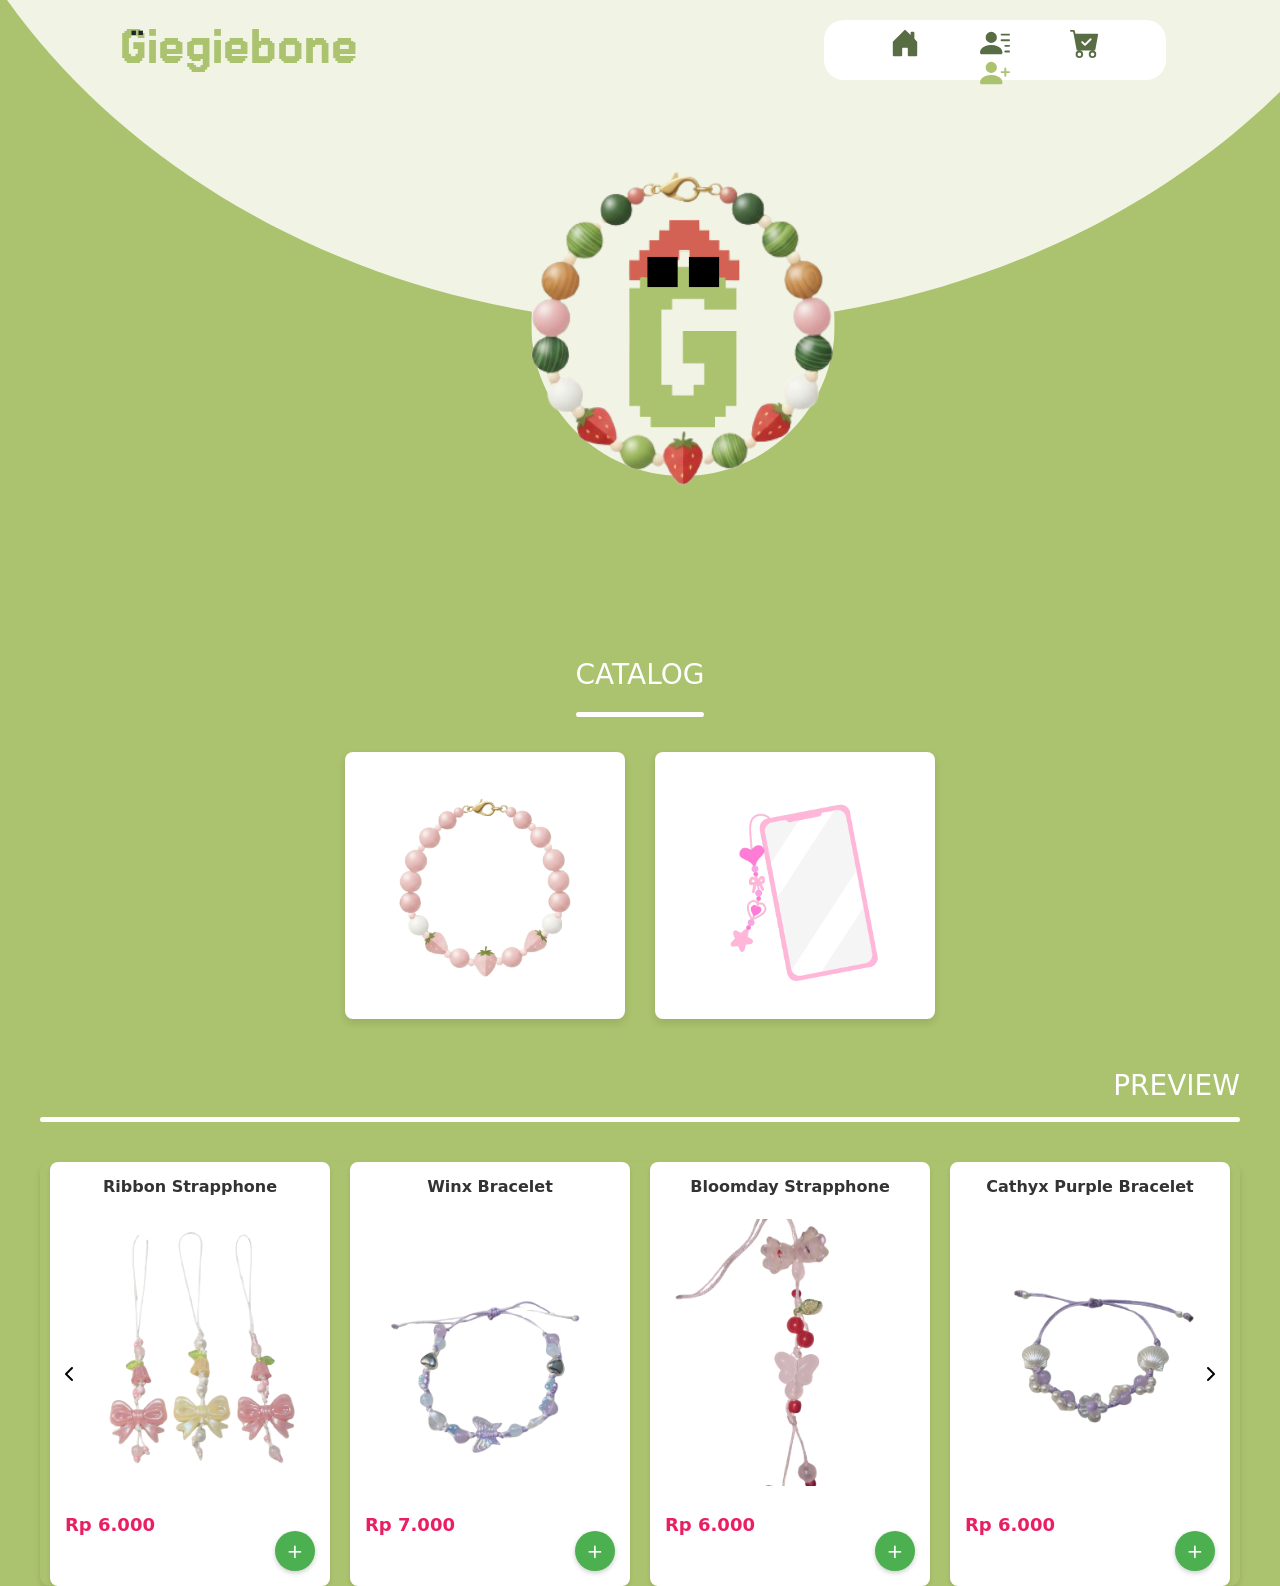
==== index.html @ fbf017ae "menambahkan halaman admin" ====
<!doctype html>
<html lang="en">

<head>
    <meta charset="utf-8">
    <meta name="viewport" content="width=device-width, initial-scale=1">
    <!--Link google icons-->
    <link rel="stylesheet" href="https://fonts.googleapis.com/css2?family=Material+Symbols+Rounded:opsz,wght,FILL,GRAD@20..48,100..700,0..1,-50..200&icon_names=add_circle" />

    <!--Link swiperjs css-->
    <link rel="stylesheet" href="https://cdn.jsdelivr.net/npm/swiper@12/swiper-bundle.min.css">
    <title>HOME</title>
    <link href="https://cdn.jsdelivr.net/npm/bootstrap@5.3.8/dist/css/bootstrap.min.css" rel="stylesheet"
        integrity="sha384-sRIl4kxILFvY47J16cr9ZwB07vP4J8+LH7qKQnuqkuIAvNWLzeN8tE5YBujZqJLB" crossorigin="anonymous">
    <link href="https://fonts.googleapis.com/css2?family=Jersey+15&display=swap" rel="stylesheet">

    <link rel="stylesheet" href="style.css">
</head>

<body>
    <div class="containerimg">
        <div class="circle">
            <div class="wrapnavbar">
                <div class="leftnavbar">
                    <div>
                        <h1 class="textgiegiebone"  >Giegiebone</h1>
                        <img class="atastext" src="img/^.svg" alt="">
                        <h1
                            style="font-family: 'Jersey 15', sans-serif; margin-top: -10px; margin-left: 10px; position: absolute;">
                            ..</h1>
                    </div>
                </div>
                <div class="rightnavbar">
                    <div class="navbar">
                        <a id="icon" href="index.html">
                            <svg style="color: #586D43;" xmlns="http://www.w3.org/2000/svg" class="icon"
                                fill="currentColor" class="bi bi-house-door-fill" viewBox="0 0 16 16">
                                <path
                                    d="M6.5 14.5v-3.505c0-.245.25-.495.5-.495h2c.25 0 .5.25.5.5v3.5a.5.5 0 0 0 .5.5h4a.5.5 0 0 0 .5-.5v-7a.5.5 0 0 0-.146-.354L13 5.793V2.5a.5.5 0 0 0-.5-.5h-1a.5.5 0 0 0-.5.5v1.293L8.354 1.146a.5.5 0 0 0-.708 0l-6 6A.5.5 0 0 0 1.5 7.5v7a.5.5 0 0 0 .5.5h4a.5.5 0 0 0 .5-.5" />
                            </svg></a>
                        <div id="icon">
                            <svg style="color: #586D43;" xmlns="http://www.w3.org/2000/svg" class="icon"
                                fill="currentColor" class="bi bi-person-lines-fill" viewBox="0 0 16 16">
                                <path
                                    d="M6 8a3 3 0 1 0 0-6 3 3 0 0 0 0 6m-5 6s-1 0-1-1 1-4 6-4 6 3 6 4-1 1-1 1zM11 3.5a.5.5 0 0 1 .5-.5h4a.5.5 0 0 1 0 1h-4a.5.5 0 0 1-.5-.5m.5 2.5a.5.5 0 0 0 0 1h4a.5.5 0 0 0 0-1zm2 3a.5.5 0 0 0 0 1h2a.5.5 0 0 0 0-1zm0 3a.5.5 0 0 0 0 1h2a.5.5 0 0 0 0-1z" />
                            </svg>
                        </div>
                        <div id="icon" class="icon-cart"><svg style="color: #586D43;" xmlns="http://www.w3.org/2000/svg" class="icon"
                                fill="currentColor" class="bi bi-cart-check-fill" viewBox="0 0 16 16">
                                <path
                                    d="M.5 1a.5.5 0 0 0 0 1h1.11l.401 1.607 1.498 7.985A.5.5 0 0 0 4 12h1a2 2 0 1 0 0 4 2 2 0 0 0 0-4h7a2 2 0 1 0 0 4 2 2 0 0 0 0-4h1a.5.5 0 0 0 .491-.408l1.5-8A.5.5 0 0 0 14.5 3H2.89l-.405-1.621A.5.5 0 0 0 2 1zM6 14a1 1 0 1 1-2 0 1 1 0 0 1 2 0m7 0a1 1 0 1 1-2 0 1 1 0 0 1 2 0m-1.646-7.646-3 3a.5.5 0 0 1-.708 0l-1.5-1.5a.5.5 0 1 1 .708-.708L8 8.293l2.646-2.647a.5.5 0 0 1 .708.708" />
                            </svg></div>
                        <a id="icon" href="register.html"><svg style="color: #ABC26E;" xmlns="http://www.w3.org/2000/svg" class="icon"
                                fill="currentColor" class="bi bi-person-plus-fill" viewBox="0 0 16 16">
                                <path d="M1 14s-1 0-1-1 1-4 6-4 6 3 6 4-1 1-1 1zm5-6a3 3 0 1 0 0-6 3 3 0 0 0 0 6" />
                                <path fill-rule="evenodd"
                                    d="M13.5 5a.5.5 0 0 1 .5.5V7h1.5a.5.5 0 0 1 0 1H14v1.5a.5.5 0 0 1-1 0V8h-1.5a.5.5 0 0 1 0-1H13V5.5a.5.5 0 0 1 .5-.5" />
                            </svg></a>
                    </div>
                </div>
            </div>
            <img class="imageawal" src="img/Gibon.png" alt="">
        </div>
    </div>
      <div class="catalog-section">
        <div class="catalog-title-container">
            <h2 class="catalog-title">CATALOG</h2>
            <div class="catalog-title-underline"></div>
        </div>
        
        <div class="catalog-images">
            <a href="gelang.html" target="_blank">
                    <img src="img/gelang-catalog.png" alt="catalog" class="catalog-image"> </a> 

                    <a href="strapphone.html" target="_blank">
                        <img src="img/strap.png" alt="catalog" class="catalog-image"> </a> 
        </div>
    </div>


 <div class="product-slider-container">
        <div class="slider-title-container">
            <h2 class="slider-title">PREVIEW</h2>
            <div class="title-underline"></div>
        </div>
        
        <div class="slider-wrapper">
            <div class="product-container" id="product-container">
                <!-- Produk 1 -->
                <div class="product-card">
                    <div class="product-info">
                        <h3 class="product-title">Ribbon Strapphone</h3>
                    </div>
                    <div class="product-image-container">
                        <img src="img/product1.png" alt="Produk 1" class="product-image">
                    </div>
                    <div class="product-bottom">
                        <div class="product-price">Rp 6.000</div>
                        <button class="add-product-btn">+</button>
                    </div>
                </div>

                <!-- Produk 2 -->
                <div class="product-card">
                    <div class="product-info">
                        <h3 class="product-title">Winx Bracelet</h3>
                    </div>
                    <div class="product-image-container">
                        <img src="img/product2.png" alt="Produk 2" class="product-image">
                    </div>
                    <div class="product-bottom">
                        <div class="product-price">Rp 7.000</div>
                        <button class="add-product-btn">+</button>
                    </div>
                </div>

                <!-- Produk 3 -->
                <div class="product-card">
                    <div class="product-info">
                        <h3 class="product-title">Bloomday Strapphone</h3>
                    </div>
                    <div class="product-image-container">
                        <img src="img/product3.png" alt="Produk 3" class="product-image">
                    </div>
                    <div class="product-bottom">
                        <div class="product-price">Rp 6.000</div>
                        <button class="add-product-btn">+</button>
                    </div>
                </div>

                <!-- Produk 4 -->
                <div class="product-card">
                    <div class="product-info">
                        <h3 class="product-title">Cathyx Purple Bracelet</h3>
                    </div>
                    <div class="product-image-container">
                        <img src="img/product4.png" alt="Produk 4" class="product-image">
                    </div>
                    <div class="product-bottom">
                        <div class="product-price">Rp 6.000</div>
                        <button class="add-product-btn">+</button>
                    </div>
                </div>

                <!-- Produk 5 -->
                <div class="product-card">
                    <div class="product-info">
                        <h3 class="product-title">Bellflower Strapphone</h3>
                    </div>
                    <div class="product-image-container">
                        <img src="img/product5.png" alt="Produk 5" class="product-image">
                    </div>
                    <div class="product-bottom">
                        <div class="product-price">Rp 6.000</div>
                        <button class="add-product-btn">+</button>
                    </div>
                </div>

                <!-- Produk 6 -->
                <div class="product-card">
                    <div class="product-info">
                        <h3 class="product-title">Fears Bracelet</h3>
                    </div>
                    <div class="product-image-container">
                        <img src="img/product6.png" alt="Produk 6" class="product-image">
                    </div>
                    <div class="product-bottom">
                        <div class="product-price">Rp 6.000</div>
                        <button class="add-product-btn">+</button>
                    </div>
                </div>

                <!-- Produk 7 -->
                <div class="product-card">
                    <div class="product-info">
                        <h3 class="product-title">Lanarey Bracelet</h3>
                    </div>
                    <div class="product-image-container">
                        <img src="img/product7.png" alt="Produk 7" class="product-image">
                    </div>
                    <div class="product-bottom">
                        <div class="product-price">Rp 6.000</div>
                        <button class="add-product-btn">+</button>
                    </div>
                </div>

                <!-- Produk 8 -->
                <div class="product-card">
                    <div class="product-info">
                        <h3 class="product-title">Lacroix Bracelet</h3>
                    </div>
                    <div class="product-image-container">
                        <img src="img/product8.png" alt="Produk 8" class="product-image">
                    </div>
                    <div class="product-bottom">
                        <div class="product-price">Rp 7.000</div>
                        <button class="add-product-btn">+</button>
                    </div>
                </div>

                <!-- Produk 9 -->
                <div class="product-card">
                    <div class="product-info">
                        <h3 class="product-title">Lowkey Bracelet</h3>
                    </div>
                    <div class="product-image-container">
                        <img src="img/product9.png" alt="Produk 9" class="product-image">
                    </div>
                    <div class="product-bottom">
                        <div class="product-price">Rp 8.000</div>
                        <button class="add-product-btn">+</button>
                    </div>
                </div>

                <!-- Produk 10 -->
                <div class="product-card">
                    <div class="product-info">
                        <h3 class="product-title">Lovaire Bracelet</h3>
                    </div>
                    <div class="product-image-container">
                        <img src="img/product10.png" alt="Produk 10" class="product-image">
                    </div>
                    <div class="product-bottom">
                        <div class="product-price">Rp 6.000</div>
                        <button class="add-product-btn">+</button>
                    </div>
                </div>

                <!-- Produk 11 -->
                <div class="product-card">
                    <div class="product-info">
                        <h3 class="product-title">Lover Bracelet</h3>
                    </div>
                    <div class="product-image-container">
                        <img src="img/product11.png" alt="Produk 11" class="product-image">
                    </div>
                    <div class="product-bottom">
                        <div class="product-price">Rp 6.000</div>
                        <button class="add-product-btn">+</button>
                    </div>
                </div>

                <!-- Produk 12 -->
                <div class="product-card">
                    <div class="product-info">
                        <h3 class="product-title">Starry Bracelet</h3>
                    </div>
                    <div class="product-image-container">
                        <img src="img/product12.png" alt="Produk 12" class="product-image">
                    </div>
                    <div class="product-bottom">
                        <div class="product-price">Rp 5.000</div>
                        <button class="add-product-btn">+</button>
                    </div>
                </div>

                <!-- Produk 13 -->
                <div class="product-card">
                    <div class="product-info">
                        <h3 class="product-title">Nyx</h3>
                    </div>
                    <div class="product-image-container">
                        <img src="img/product13.png" alt="Produk 13" class="product-image">
                    </div>
                    <div class="product-bottom">
                        <div class="product-price">Rp 6.000</div>
                        <button class="add-product-btn">+</button>
                    </div>
                </div>

                <!-- Produk 14 -->
                <div class="product-card">
                    <div class="product-info">
                        <h3 class="product-title">Cathyx Pink Bracelet</h3>
                    </div>
                    <div class="product-image-container">
                        <img src="img/product14.png" alt="Produk 14" class="product-image">
                    </div>
                    <div class="product-bottom">
                        <div class="product-price">Rp 255.000</div>
                        <button class="add-product-btn">+</button>
                    </div>
                </div>

                <!-- Produk 15 -->
                <div class="product-card">
                    <div class="product-info">
                        <h3 class="product-title">Blueyshell Bracelet</h3>
                    </div>
                    <div class="product-image-container">
                        <img src="img/product15.png" alt="Produk 15" class="product-image">
                    </div>
                    <div class="product-bottom">
                        <div class="product-price">Rp 6.000</div>
                        <button class="add-product-btn">+</button>
                    </div>
                </div>
            </div>

            <!-- Tombol navigasi -->
            <button class="slider-nav prev" id="product-prev-btn">
                <i class="fas fa-chevron-left">  </i>
            </button>
            <button class="slider-nav next" id="product-next-btn">
                <i class="fas fa-chevron-right"> </i>
            </button>
        </div>

        <!-- Modal Checkout -->
<div class="modal fade" id="checkoutModal" tabindex="-1" aria-labelledby="checkoutModalLabel" aria-hidden="true">
  <div class="modal-dialog modal-dialog-centered">
    <div class="modal-content">
      <div class="modal-header">
        <h5 class="modal-title" id="checkoutModalLabel">My Cart</h5>
        <button type="button" class="btn-close" data-bs-dismiss="modal" aria-label="Close"></button>
      </div>
      <div class="modal-body">
        <ul id="checkoutList" class="list-group"></ul>
        <p>Total: <span id="checkoutTotal">Rp 0</span></p>
      </div>
      <div class="modal-footer" id="checkoutFooter">
        <button type="button" class="btn btn-secondary" data-bs-dismiss="modal">Close</button>
        <button type="button" class="btn btn-danger" id="clear-cart-btn">Delete All</button>
        <button type="button" class="btn btn-primary">Pay</button>
      </div>
    </div>
  </div>
</div>


<link rel="stylesheet" href="https://cdnjs.cloudflare.com/ajax/libs/font-awesome/6.4.0/css/all.min.css">
<script src="https://cdn.jsdelivr.net/npm/bootstrap@5.3.8/dist/js/bootstrap.bundle.min.js" integrity="sha384-..." crossorigin="anonymous"></script>

<script src="cart.js"></script>
<script>
    
document.addEventListener('DOMContentLoaded', function() {
    // Inisialisasi slider produk
    initProductSlider();
});


function initProductSlider() {
    // Mendapatkan elemen-elemen yang diperlukan
    const productContainer = document.getElementById('product-container');
    const prevButton = document.getElementById('product-prev-btn');
    const nextButton = document.getElementById('product-next-btn');
    const indicatorsContainer = document.getElementById('product-slider-indicators');
    
    // Menghitung jumlah produk yang terlihat
    function getVisibleProducts() {
        const containerWidth = productContainer.parentElement.offsetWidth;
        const cardWidth = productContainer.querySelector('.product-card').offsetWidth + 20; // untuk margin
        return Math.floor(containerWidth / cardWidth);
    }
    
    // total slide
    const totalProducts = productContainer.children.length;
    const visibleProducts = getVisibleProducts();
    const totalSlides = Math.ceil(totalProducts / visibleProducts);
    let currentSlide = 0;
    
    // Membuat indikator
    function createIndicators() {
        for (let i = 0; i < totalSlides; i++) {
            const indicator = document.createElement('div');
            indicator.classList.add('indicator');
            if (i === 0) indicator.classList.add('active');
            indicator.addEventListener('click', () => goToSlide(i));
            indicatorsContainer.appendChild(indicator);
        }
    }
    
    // Pindah ke slide 
    function goToSlide(slideIndex) {
        currentSlide = slideIndex;
        updateSlider();
    }
    
    // Update posisi slider dan indikator
    function updateSlider() {
        const slideWidth = productContainer.parentElement.offsetWidth;
        const translateX = -currentSlide * slideWidth;
        productContainer.style.transform = `translateX(${translateX}px)`;
        
        // Update indikator
        const indicators = indicatorsContainer.querySelectorAll('.indicator');
        indicators.forEach((indicator, index) => {
            indicator.classList.toggle('active', index === currentSlide);
        });
        
        // Update tombol navigasi
        prevButton.disabled = currentSlide === 0;
        nextButton.disabled = currentSlide === totalSlides - 1;
    }
    
    // Slide berikutnya
    function nextSlide() {
        if (currentSlide < totalSlides - 1) {
            currentSlide++;
            updateSlider();
        }
    }
    
    // Slide sebelumnya
    function prevSlide() {
        if (currentSlide > 0) {
            currentSlide--;
            updateSlider();
        }
    }
    
    // Event listener untuk tombol navigasi
    nextButton.addEventListener('click', nextSlide);
    prevButton.addEventListener('click', prevSlide);
    
    // Inisialisasi
    createIndicators();
    updateSlider();
    
    // Update saat window di-resize
    window.addEventListener('resize', () => {
        // Hitung ulang jumlah slide
        const newVisibleProducts = getVisibleProducts();
        const newTotalSlides = Math.ceil(totalProducts / newVisibleProducts);
        
        // Jika jumlah slide berubah, reset ke slide pertama
        if (newTotalSlides !== totalSlides) {
            currentSlide = 0;
            updateSlider();
        }
    });
}




</script>
</body>

</html>
---- style.css ----
body{
    background-color: #ABC26E;
    
}
.wrapnavbar{
    display: flex;
    justify-content: center;
}

.leftnavbar{
    height: 100px;
    width: 50%;
    padding-block: 10px;
    padding-inline: 120px;
}

.atastext{
    position: absolute;
    height: 15px;
    margin-top: 5px;
}

.textgiegiebone{
    position: absolute;
    font-family: 'Jersey 15', sans-serif;
    font-size: 60px;
    color: #ABC26E;
}

.rightnavbar{
    height: 100px;
    width: 50%;
    display: flex;
    justify-content: center;
    align-items: center;
    padding-left: 70px;
}

.navbar{
    background-color: white;
    height: 60%;
    width: 60%;
    border-radius: 20px;
    display: flex;
    justify-content: center;
}

#icon{
    display: flex;
    justify-content: center;
    align-items: center;
    width: 90px;
}

.icon{
    width: 30px;
    height: 30px;
}

.imageawal{
    margin-top: -100px;
}
.catalog-section {
            max-width: 1200px;
            margin: 0 auto 40px;
            text-align: center;
            margin-top: -150px;
        
        }

         .catalog-title-container {
            margin-bottom: 30px;
            position: relative;
            display: inline-block;
        }

        .catalog-title {
            font-size: 28px;
            color: #ffffff;
            position: relative;
            display: inline-block;
            padding-bottom: 15px;
            margin-bottom: 5px;
        }

        /* Garis bawah panjang untuk catalog */
        .catalog-title-underline {
            position: absolute;
            width: 100%;
            height: 5px;
            background-color: #ffffff;
            border-radius: 4px;
        }

        /* Container untuk foto catalog - horizontal */
        .catalog-images {
            display: flex;
            justify-content: center;
            align-items: center;
            gap: 30px; 
            margin-bottom: 40px;
            overflow-x: auto; 
            padding: 10px 0;
        }

       
        .catalog-image {
            width: 280px;
            height: 267px; 
            object-fit: cover;
            border-radius: 8px;
            box-shadow: 0 4px 8px rgba(0, 0, 0, 0.1);
            background: white;
            transition: transform 0.3s ease;
            flex-shrink: 0; /* agarfoto menyusut */
        }

        .catalog-image:hover {
            transform: scale(1.05);
        }



       .product-slider-container {
            max-width: 1200px;
            margin: 0 auto;
            position: relative;
        }

        
        .slider-title-container {
            text-align: end;
            margin-bottom: 40px;
            position: relative;
        }

        .slider-title {
            font-size: 28px;
            color: #ffffff;
            position: relative;
            display: inline-block;
            padding-bottom: 15px;
            margin-bottom: 5px;
        }

       
        .title-underline {
            position: absolute;
            bottom: 0;
            left: 0;
            width: 100%;
            height: 5px;
            background-color: #ffffff;
            border-radius: 4px;
        }

        /* Wrapper untuk slider */
        .slider-wrapper {
            position: relative;
            overflow: hidden;
            border-radius: 10px;
            box-shadow: 0 4px 6px rgba(0, 0, 0, 0.1);
        }

        /* Container produk */
        .product-container {
            display: flex;
            transition: transform 0.5s ease;
        }

        /* product card  */
        .product-card {
            flex: 0 0 280px;
            margin: 0 10px;
            background-color: white;
            border-radius: 8px;
            overflow: hidden;
            box-shadow: 0 2px 4px rgba(0, 0, 0, 0.1);
            display: flex;
            flex-direction: column;
            min-height: 420px;
        }

        
        .product-info {
            padding: 15px;
            text-align: center;
        }

        .product-title {
            font-size: 16px;
            font-weight: bold;
            color: #333;
        }

       
        .product-image-container {
            position: relative;
            height: 267px; 
            overflow: hidden;
        }

        .product-image {
            width: 100%;
            height: 100%;
            object-fit: cover;
            transition: transform 0.3s ease;
        }

        .product-card:hover .product-image {
            transform: scale(1.05);
        }

        /*  harga dan button tambah */
        .product-bottom {
            padding: 15px;
            display: flex;
            justify-content: space-between;
            align-items: flex-start; 
            position: relative;
            flex-grow: 1; 
            min-height: 100px; 
        }

        .product-price {
            font-size: 18px;
            color: #e91e63;
            font-weight: bold;
            margin-top: 10px; /* Memberi jarak dari gambar */
        }

        /* Tombol tambah produk */
        .add-product-btn {
            position: absolute;
            bottom: 15px; /* Turunkan tombol lebih ke bawah */
            right: 15px; /* Sesuaikan margin kanan */
            width: 40px;
            height: 40px;
            border-radius: 50%;
            background-color: #4CAF50;
            color: white;
            border: none;
            display: flex;
            align-items: center;
            justify-content: center;
            cursor: pointer;
            box-shadow: 0 2px 5px rgba(0, 0, 0, 0.2);
            transition: all 0.3s ease;
            font-size: 20px;
            z-index: 10;
        }

        .add-product-btn:hover {
            background-color: #45a049;
            transform: scale(1.1);
        }

        /* Tombol navigasi slider */
        .slider-nav {
            position: absolute;
            top: 50%;
            transform: translateY(-50%);
            background-color: rgba(255, 255, 255, 0.8);
            border: none;
            width: 40px;
            height: 40px;
            border-radius: 50%;
            display: flex;
            align-items: center;
            justify-content: center;
            cursor: pointer;
            transition: all 0.3s ease;
            z-index: 10;
        }

        .slider-nav:hover {
            background-color: white;
            box-shadow: 0 2px 8px rgba(0, 0, 0, 0.2);
        }

        .slider-nav.prev {
            left: 10px;
        }

        .slider-nav.next {
            right: 10px;
        }

        

        /* Indikator slider */
        .slider-indicators {
            display: flex;
            justify-content: center;
            margin-top: 20px;
            gap: 8px;
            flex-wrap: wrap;
        }

        .indicator {
            width: 10px;
            height: 10px;
            border-radius: 50%;
            background-color: #ddd;
            cursor: pointer;
            transition: background-color 0.3s ease;
        }

        .indicator.active {
            background-color: #e91e63;
        }

        @media (max-width: 768px) {
            .product-card {
                flex: 0 0 240px;
                min-height: 380px;
            }
            
            .product-image-container {
                height: 240px;
            }
        }

        @media (max-width: 480px) {
            .product-card {
                flex: 0 0 180px;
                min-height: 340px;
            }
            
            .product-image-container {
                height: 180px;
            }
        }
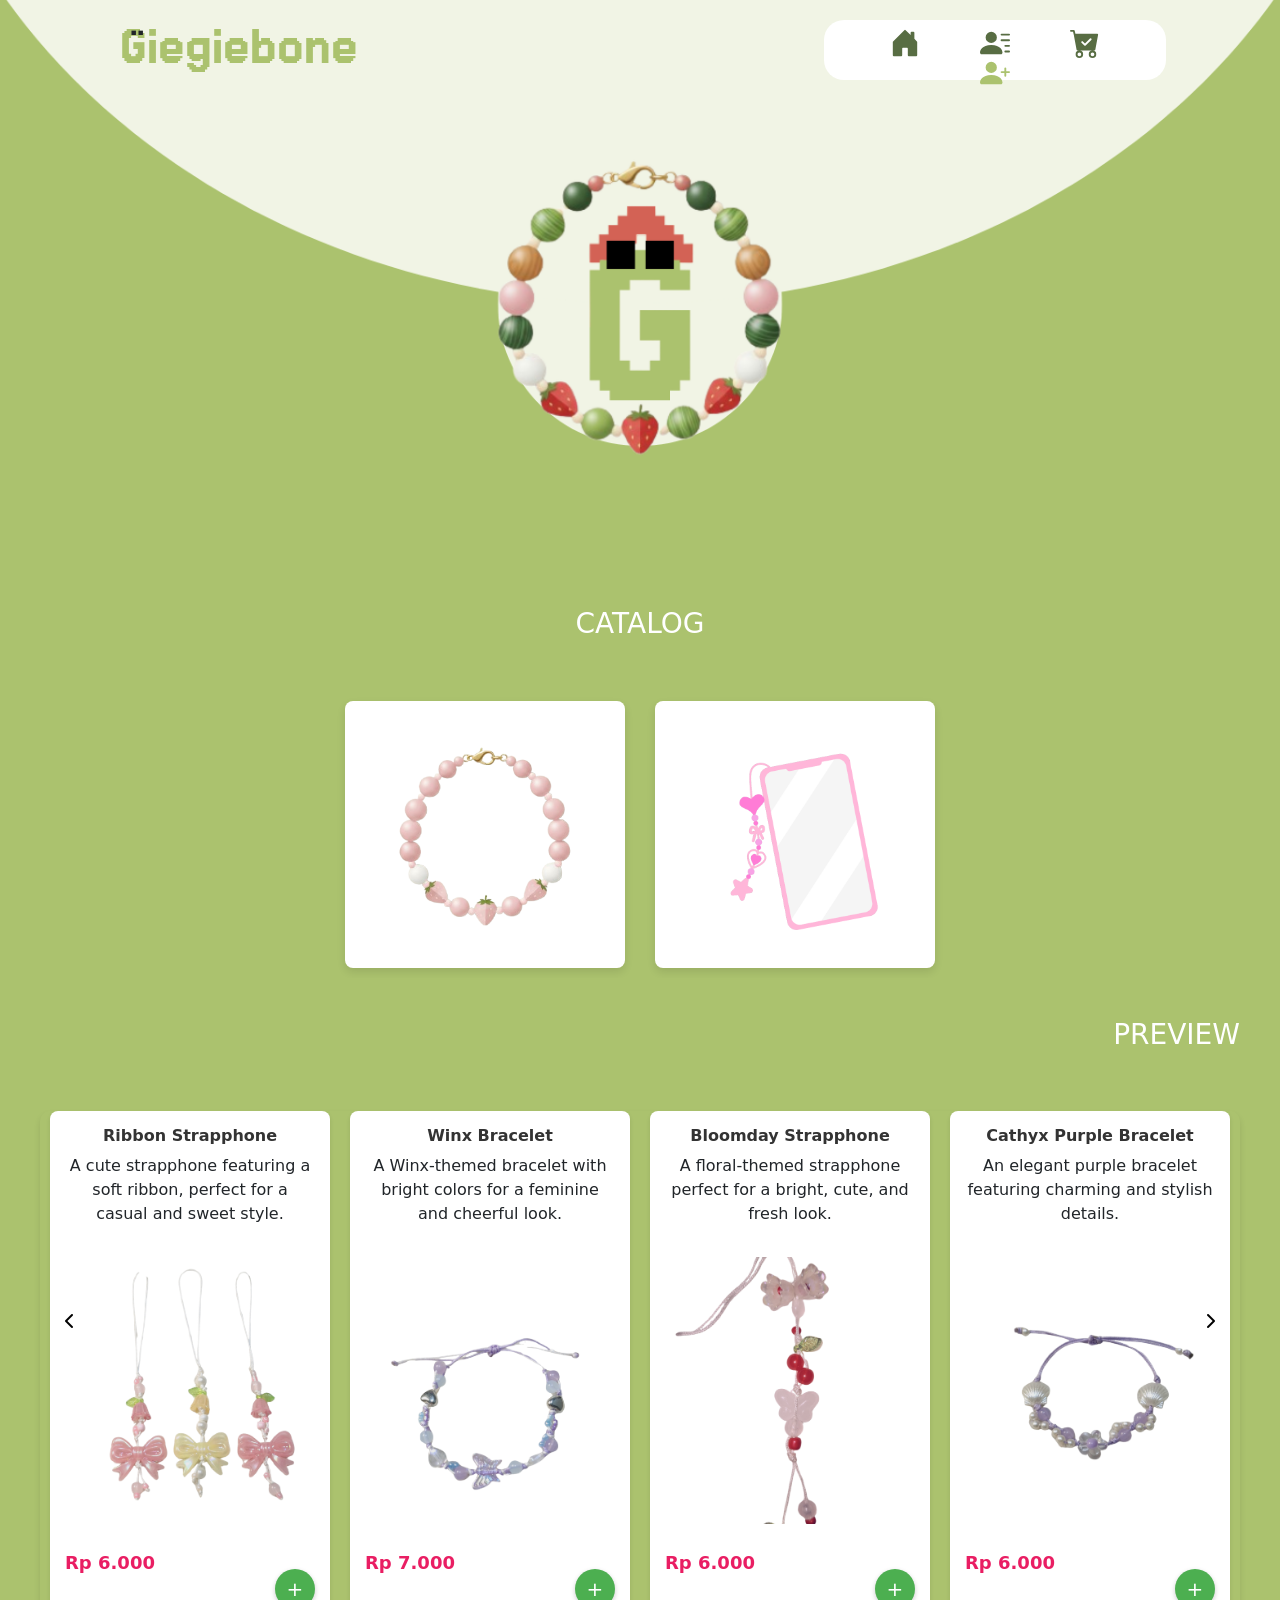
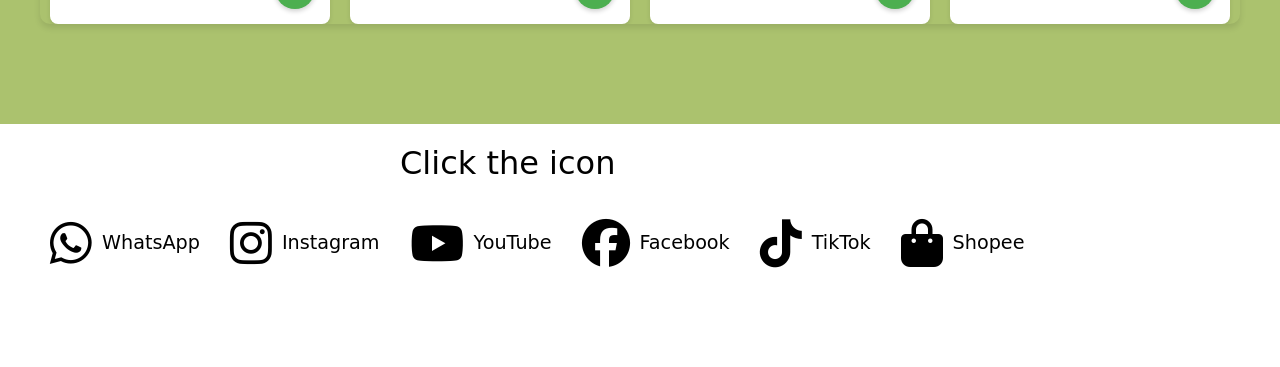
==== commit 1394d815: "penambahan medsos dan fungsi lain" ====
--- a/index.html
+++ b/index.html
@@ -38,14 +38,14 @@
                                 <path
                                     d="M6.5 14.5v-3.505c0-.245.25-.495.5-.495h2c.25 0 .5.25.5.5v3.5a.5.5 0 0 0 .5.5h4a.5.5 0 0 0 .5-.5v-7a.5.5 0 0 0-.146-.354L13 5.793V2.5a.5.5 0 0 0-.5-.5h-1a.5.5 0 0 0-.5.5v1.293L8.354 1.146a.5.5 0 0 0-.708 0l-6 6A.5.5 0 0 0 1.5 7.5v7a.5.5 0 0 0 .5.5h4a.5.5 0 0 0 .5-.5" />
                             </svg></a>
-                        <div id="icon">
+                        <a href="#footer" id="icon">
                             <svg style="color: #586D43;" xmlns="http://www.w3.org/2000/svg" class="icon"
                                 fill="currentColor" class="bi bi-person-lines-fill" viewBox="0 0 16 16">
                                 <path
                                     d="M6 8a3 3 0 1 0 0-6 3 3 0 0 0 0 6m-5 6s-1 0-1-1 1-4 6-4 6 3 6 4-1 1-1 1zM11 3.5a.5.5 0 0 1 .5-.5h4a.5.5 0 0 1 0 1h-4a.5.5 0 0 1-.5-.5m.5 2.5a.5.5 0 0 0 0 1h4a.5.5 0 0 0 0-1zm2 3a.5.5 0 0 0 0 1h2a.5.5 0 0 0 0-1zm0 3a.5.5 0 0 0 0 1h2a.5.5 0 0 0 0-1z" />
                             </svg>
-                        </div>
-                        <div id="icon" class="icon-cart"><svg style="color: #586D43;" xmlns="http://www.w3.org/2000/svg" class="icon"
+                        </a>
+                        <div id="icon" style="cursor: pointer;"  class="icon-cart"><svg style="color: #586D43;" xmlns="http://www.w3.org/2000/svg" class="icon"
                                 fill="currentColor" class="bi bi-cart-check-fill" viewBox="0 0 16 16">
                                 <path
                                     d="M.5 1a.5.5 0 0 0 0 1h1.11l.401 1.607 1.498 7.985A.5.5 0 0 0 4 12h1a2 2 0 1 0 0 4 2 2 0 0 0 0-4h7a2 2 0 1 0 0 4 2 2 0 0 0 0-4h1a.5.5 0 0 0 .491-.408l1.5-8A.5.5 0 0 0 14.5 3H2.89l-.405-1.621A.5.5 0 0 0 2 1zM6 14a1 1 0 1 1-2 0 1 1 0 0 1 2 0m7 0a1 1 0 1 1-2 0 1 1 0 0 1 2 0m-1.646-7.646-3 3a.5.5 0 0 1-.708 0l-1.5-1.5a.5.5 0 1 1 .708-.708L8 8.293l2.646-2.647a.5.5 0 0 1 .708.708" />
@@ -65,7 +65,7 @@
       <div class="catalog-section">
         <div class="catalog-title-container">
             <h2 class="catalog-title">CATALOG</h2>
-            <div class="catalog-title-underline"></div>
+            <!-- <div class="catalog-title-underline"></div> --> <!-- Removed underline -->
         </div>
         
         <div class="catalog-images">
@@ -81,222 +81,240 @@
  <div class="product-slider-container">
         <div class="slider-title-container">
             <h2 class="slider-title">PREVIEW</h2>
-            <div class="title-underline"></div>
+            <!-- <div class="title-underline"></div> --> <!-- Removed underline -->
         </div>
         
         <div class="slider-wrapper">
             <div class="product-container" id="product-container">
+        
                 <!-- Produk 1 -->
                 <div class="product-card">
                     <div class="product-info">
                         <h3 class="product-title">Ribbon Strapphone</h3>
-                    </div>
-                    <div class="product-image-container">
-                        <img src="img/product1.png" alt="Produk 1" class="product-image">
-                    </div>
-                    <div class="product-bottom">
-                        <div class="product-price">Rp 6.000</div>
-                        <button class="add-product-btn">+</button>
-                    </div>
-                </div>
-
+                        <p class="product-desc">A cute strapphone featuring a soft ribbon, perfect for a casual and sweet style.</p>
+                    </div>
+                    <div class="product-image-container">
+                        <img src="img/product1.png" alt="Ribbon Strapphone" class="product-image">
+                    </div>
+                    <div class="product-bottom">
+                        <div class="product-price">Rp 6.000</div>
+                        <button class="add-product-btn">+</button>
+                    </div>
+                </div>
+        
                 <!-- Produk 2 -->
                 <div class="product-card">
                     <div class="product-info">
                         <h3 class="product-title">Winx Bracelet</h3>
-                    </div>
-                    <div class="product-image-container">
-                        <img src="img/product2.png" alt="Produk 2" class="product-image">
+                        <p class="product-desc">A Winx-themed bracelet with bright colors for a feminine and cheerful look.</p>
+                    </div>
+                    <div class="product-image-container">
+                        <img src="img/product2.png" alt="Winx Bracelet" class="product-image">
                     </div>
                     <div class="product-bottom">
                         <div class="product-price">Rp 7.000</div>
                         <button class="add-product-btn">+</button>
                     </div>
                 </div>
-
+        
                 <!-- Produk 3 -->
                 <div class="product-card">
                     <div class="product-info">
                         <h3 class="product-title">Bloomday Strapphone</h3>
-                    </div>
-                    <div class="product-image-container">
-                        <img src="img/product3.png" alt="Produk 3" class="product-image">
-                    </div>
-                    <div class="product-bottom">
-                        <div class="product-price">Rp 6.000</div>
-                        <button class="add-product-btn">+</button>
-                    </div>
-                </div>
-
+                        <p class="product-desc">A floral-themed strapphone perfect for a bright, cute, and fresh look.</p>
+                    </div>
+                    <div class="product-image-container">
+                        <img src="img/product3.png" alt="Bloomday Strapphone" class="product-image">
+                    </div>
+                    <div class="product-bottom">
+                        <div class="product-price">Rp 6.000</div>
+                        <button class="add-product-btn">+</button>
+                    </div>
+                </div>
+        
                 <!-- Produk 4 -->
                 <div class="product-card">
                     <div class="product-info">
                         <h3 class="product-title">Cathyx Purple Bracelet</h3>
-                    </div>
-                    <div class="product-image-container">
-                        <img src="img/product4.png" alt="Produk 4" class="product-image">
-                    </div>
-                    <div class="product-bottom">
-                        <div class="product-price">Rp 6.000</div>
-                        <button class="add-product-btn">+</button>
-                    </div>
-                </div>
-
+                        <p class="product-desc">An elegant purple bracelet featuring charming and stylish details.</p>
+                    </div>
+                    <div class="product-image-container">
+                        <img src="img/product4.png" alt="Cathyx Purple Bracelet" class="product-image">
+                    </div>
+                    <div class="product-bottom">
+                        <div class="product-price">Rp 6.000</div>
+                        <button class="add-product-btn">+</button>
+                    </div>
+                </div>
+        
                 <!-- Produk 5 -->
                 <div class="product-card">
                     <div class="product-info">
                         <h3 class="product-title">Bellflower Strapphone</h3>
-                    </div>
-                    <div class="product-image-container">
-                        <img src="img/product5.png" alt="Produk 5" class="product-image">
-                    </div>
-                    <div class="product-bottom">
-                        <div class="product-price">Rp 6.000</div>
-                        <button class="add-product-btn">+</button>
-                    </div>
-                </div>
-
+                        <p class="product-desc">A bellflower-inspired strapphone with soft color tones for a sweet aesthetic.</p>
+                    </div>
+                    <div class="product-image-container">
+                        <img src="img/product5.png" alt="Bellflower Strapphone" class="product-image">
+                    </div>
+                    <div class="product-bottom">
+                        <div class="product-price">Rp 6.000</div>
+                        <button class="add-product-btn">+</button>
+                    </div>
+                </div>
+        
                 <!-- Produk 6 -->
                 <div class="product-card">
                     <div class="product-info">
                         <h3 class="product-title">Fears Bracelet</h3>
-                    </div>
-                    <div class="product-image-container">
-                        <img src="img/product6.png" alt="Produk 6" class="product-image">
-                    </div>
-                    <div class="product-bottom">
-                        <div class="product-price">Rp 6.000</div>
-                        <button class="add-product-btn">+</button>
-                    </div>
-                </div>
-
+                        <p class="product-desc">A minimalist monochrome bracelet with an edgy and modern vibe.</p>
+                    </div>
+                    <div class="product-image-container">
+                        <img src="img/product6.png" alt="Fears Bracelet" class="product-image">
+                    </div>
+                    <div class="product-bottom">
+                        <div class="product-price">Rp 6.000</div>
+                        <button class="add-product-btn">+</button>
+                    </div>
+                </div>
+        
                 <!-- Produk 7 -->
                 <div class="product-card">
                     <div class="product-info">
                         <h3 class="product-title">Lanarey Bracelet</h3>
-                    </div>
-                    <div class="product-image-container">
-                        <img src="img/product7.png" alt="Produk 7" class="product-image">
-                    </div>
-                    <div class="product-bottom">
-                        <div class="product-price">Rp 6.000</div>
-                        <button class="add-product-btn">+</button>
-                    </div>
-                </div>
-
+                        <p class="product-desc">A bracelet with soft color combinations and aesthetic charms.</p>
+                    </div>
+                    <div class="product-image-container">
+                        <img src="img/product7.png" alt="Lanarey Bracelet" class="product-image">
+                    </div>
+                    <div class="product-bottom">
+                        <div class="product-price">Rp 6.000</div>
+                        <button class="add-product-btn">+</button>
+                    </div>
+                </div>
+        
                 <!-- Produk 8 -->
                 <div class="product-card">
                     <div class="product-info">
                         <h3 class="product-title">Lacroix Bracelet</h3>
-                    </div>
-                    <div class="product-image-container">
-                        <img src="img/product8.png" alt="Produk 8" class="product-image">
+                        <p class="product-desc">A soft-toned bracelet decorated with elegant accessory details.</p>
+                    </div>
+                    <div class="product-image-container">
+                        <img src="img/product8.png" alt="Lacroix Bracelet" class="product-image">
                     </div>
                     <div class="product-bottom">
                         <div class="product-price">Rp 7.000</div>
                         <button class="add-product-btn">+</button>
                     </div>
                 </div>
-
+        
                 <!-- Produk 9 -->
                 <div class="product-card">
                     <div class="product-info">
                         <h3 class="product-title">Lowkey Bracelet</h3>
-                    </div>
-                    <div class="product-image-container">
-                        <img src="img/product9.png" alt="Produk 9" class="product-image">
+                        <p class="product-desc">A simple bracelet with neutral tones for a stylish, casual look.</p>
+                    </div>
+                    <div class="product-image-container">
+                        <img src="img/product9.png" alt="Lowkey Bracelet" class="product-image">
                     </div>
                     <div class="product-bottom">
                         <div class="product-price">Rp 8.000</div>
                         <button class="add-product-btn">+</button>
                     </div>
                 </div>
-
+        
                 <!-- Produk 10 -->
                 <div class="product-card">
                     <div class="product-info">
                         <h3 class="product-title">Lovaire Bracelet</h3>
-                    </div>
-                    <div class="product-image-container">
-                        <img src="img/product10.png" alt="Produk 10" class="product-image">
-                    </div>
-                    <div class="product-bottom">
-                        <div class="product-price">Rp 6.000</div>
-                        <button class="add-product-btn">+</button>
-                    </div>
-                </div>
-
+                        <p class="product-desc">A romantic bracelet with pink tones and adorable charms.</p>
+                    </div>
+                    <div class="product-image-container">
+                        <img src="img/product10.png" alt="Lovaire Bracelet" class="product-image">
+                    </div>
+                    <div class="product-bottom">
+                        <div class="product-price">Rp 6.000</div>
+                        <button class="add-product-btn">+</button>
+                    </div>
+                </div>
+        
                 <!-- Produk 11 -->
                 <div class="product-card">
                     <div class="product-info">
                         <h3 class="product-title">Lover Bracelet</h3>
-                    </div>
-                    <div class="product-image-container">
-                        <img src="img/product11.png" alt="Produk 11" class="product-image">
-                    </div>
-                    <div class="product-bottom">
-                        <div class="product-price">Rp 6.000</div>
-                        <button class="add-product-btn">+</button>
-                    </div>
-                </div>
-
+                        <p class="product-desc">A love-themed bracelet featuring cute heart charms.</p>
+                    </div>
+                    <div class="product-image-container">
+                        <img src="img/product11.png" alt="Lover Bracelet" class="product-image">
+                    </div>
+                    <div class="product-bottom">
+                        <div class="product-price">Rp 6.000</div>
+                        <button class="add-product-btn">+</button>
+                    </div>
+                </div>
+        
                 <!-- Produk 12 -->
                 <div class="product-card">
                     <div class="product-info">
                         <h3 class="product-title">Starry Bracelet</h3>
-                    </div>
-                    <div class="product-image-container">
-                        <img src="img/product12.png" alt="Produk 12" class="product-image">
+                        <p class="product-desc">A star-themed bracelet with shiny and glittery accents.</p>
+                    </div>
+                    <div class="product-image-container">
+                        <img src="img/product12.png" alt="Starry Bracelet" class="product-image">
                     </div>
                     <div class="product-bottom">
                         <div class="product-price">Rp 5.000</div>
                         <button class="add-product-btn">+</button>
                     </div>
                 </div>
-
+        
                 <!-- Produk 13 -->
                 <div class="product-card">
                     <div class="product-info">
                         <h3 class="product-title">Nyx</h3>
-                    </div>
-                    <div class="product-image-container">
-                        <img src="img/product13.png" alt="Produk 13" class="product-image">
-                    </div>
-                    <div class="product-bottom">
-                        <div class="product-price">Rp 6.000</div>
-                        <button class="add-product-btn">+</button>
-                    </div>
-                </div>
-
+                        <p class="product-desc">A dark-themed bracelet inspired by a mysterious aesthetic.</p>
+                    </div>
+                    <div class="product-image-container">
+                        <img src="img/product13.png" alt="Nyx" class="product-image">
+                    </div>
+                    <div class="product-bottom">
+                        <div class="product-price">Rp 6.000</div>
+                        <button class="add-product-btn">+</button>
+                    </div>
+                </div>
+        
                 <!-- Produk 14 -->
                 <div class="product-card">
                     <div class="product-info">
                         <h3 class="product-title">Cathyx Pink Bracelet</h3>
-                    </div>
-                    <div class="product-image-container">
-                        <img src="img/product14.png" alt="Produk 14" class="product-image">
+                        <p class="product-desc">A premium pink bracelet decorated with luxurious and elegant details.</p>
+                    </div>
+                    <div class="product-image-container">
+                        <img src="img/product14.png" alt="Cathyx Pink Bracelet" class="product-image">
                     </div>
                     <div class="product-bottom">
                         <div class="product-price">Rp 255.000</div>
                         <button class="add-product-btn">+</button>
                     </div>
                 </div>
-
+        
                 <!-- Produk 15 -->
                 <div class="product-card">
                     <div class="product-info">
                         <h3 class="product-title">Blueyshell Bracelet</h3>
-                    </div>
-                    <div class="product-image-container">
-                        <img src="img/product15.png" alt="Produk 15" class="product-image">
-                    </div>
-                    <div class="product-bottom">
-                        <div class="product-price">Rp 6.000</div>
-                        <button class="add-product-btn">+</button>
-                    </div>
-                </div>
+                        <p class="product-desc">A unique bracelet inspired by blue seashell elements.</p>
+                    </div>
+                    <div class="product-image-container">
+                        <img src="img/product15.png" alt="Blueyshell Bracelet" class="product-image">
+                    </div>
+                    <div class="product-bottom">
+                        <div class="product-price">Rp 6.000</div>
+                        <button class="add-product-btn">+</button>
+                    </div>
+                </div>
+        
             </div>
-
+        </div>
+        
             <!-- Tombol navigasi -->
             <button class="slider-nav prev" id="product-prev-btn">
                 <i class="fas fa-chevron-left">  </i>
@@ -305,6 +323,52 @@
                 <i class="fas fa-chevron-right"> </i>
             </button>
         </div>
+ </div>
+
+ <!-- Footer -->
+<footer id="footer" style="background-color: white; padding-block: 20px; padding-inline: 50px;">
+    <div style="padding-left: 350px; margin-bottom: -50px; color: black;">
+        <h2>Click the icon</h2>
+    </div>
+    <div style="display: flex; justify-content: space-between; align-items: center; width: 100%;">
+        <div style="display: flex; gap: 30px; align-items: center;">
+            <a href="https://wa.me/6285892271272" target="_blank" style="color: black; display: flex; align-items: center; gap: 10px; text-decoration: none;">
+                <i class="fab fa-whatsapp fa-3x"></i>
+                <span style="font-size: 1.2rem;">WhatsApp</span>
+            </a>
+            <a href="https://www.instagram.com/giegiebone_?igsh=aDdrZHo5ampib2Rm" target="_blank" style="color: black; display: flex; align-items: center; gap: 10px; text-decoration: none;">
+                <i class="fab fa-instagram fa-3x"></i>
+                <span style="font-size: 1.2rem;">Instagram</span>
+            </a>
+            <a href="https://youtube.com/@giegiebone?si=mmIfqNEFM2gswUTV" target="_blank" style="color: black; display: flex; align-items: center; gap: 10px; text-decoration: none;">
+                <i class="fab fa-youtube fa-3x"></i>
+                <span style="font-size: 1.2rem;">YouTube</span>
+            </a>
+            <a href="https://www.facebook.com/share/1E29uiJ5nA/" target="_blank" style="color: black; display: flex; align-items: center; gap: 10px; text-decoration: none;">
+                <i class="fab fa-facebook fa-3x"></i>
+                <span style="font-size: 1.2rem;">Facebook</span>
+            </a>
+            <a href="https://www.tiktok.com/@giegiebone?_t=ZS-8wnDhaZjF9M&_r=1" target="_blank" style="color: black; display: flex; align-items: center; gap: 10px; text-decoration: none;">
+                <i class="fab fa-tiktok fa-3x"></i>
+                <span style="font-size: 1.2rem;">TikTok</span>
+            </a>
+            <a href="https://shopee.co.id/giegieboneshop?fbclid=PAQ0xDSwKmyrdleHRuA2FlbQIxMQABpyxQBAqVJIw1gf04ww82XDwhwMMiG2uT4Y345n-G40vjCUF0ytt1ojY_y4rM_aem_z__GTiexVCDH35iTpyFE2w" target="_blank" style="color: black; display: flex; align-items: center; gap: 10px; text-decoration: none;">
+                <i class="fas fa-shopping-bag fa-3x"></i>
+                <span style="font-size: 1.2rem;">Shopee</span>
+            </a>
+        </div>
+        <div>
+            <iframe 
+                src= "https://www.google.com/maps/embed?pb=!1m18!1m12!1m3!1d3964.9973200008085!2d107.46358027592335!3d-6.3943457625435665!2m3!1f0!2f0!3f0!3m2!1i1024!2i768!4f13.1!3m3!1m2!1s0x2e69732814c11963%3A0x8ef503487ed82eca!2sPerum%20Griya%20Cikampek!5e0!3m2!1sid!2sid!4v1748610360103!5m2!1sid!2sid"
+                width="300" 
+                height="200" 
+                style="border:0;" 
+                allowfullscreen="" 
+                loading="lazy">
+            </iframe>
+        </div>
+    </div>
+</footer>
 
         <!-- Modal Checkout -->
 <div class="modal fade" id="checkoutModal" tabindex="-1" aria-labelledby="checkoutModalLabel" aria-hidden="true">
@@ -319,7 +383,6 @@
         <p>Total: <span id="checkoutTotal">Rp 0</span></p>
       </div>
       <div class="modal-footer" id="checkoutFooter">
-        <button type="button" class="btn btn-secondary" data-bs-dismiss="modal">Close</button>
         <button type="button" class="btn btn-danger" id="clear-cart-btn">Delete All</button>
         <button type="button" class="btn btn-primary">Pay</button>
       </div>
--- a/style.css
+++ b/style.css
@@ -59,6 +59,7 @@
 
 .imageawal{
     margin-top: -100px;
+    width: 100%;
 }
 .catalog-section {
             max-width: 1200px;
@@ -125,6 +126,7 @@
             max-width: 1200px;
             margin: 0 auto;
             position: relative;
+            margin-bottom: 100px;
         }
 
         
@@ -310,6 +312,20 @@
             background-color: #e91e63;
         }
 
+        footer a i {
+            transition: transform 0.2s ease;
+        }
+        
+        footer a:hover i {
+            transform: scale(1.15);   /* membesar 15% */
+        }
+
+        html {
+            scroll-behavior: smooth;
+          }
+          
+        
+
         @media (max-width: 768px) {
             .product-card {
                 flex: 0 0 240px;
